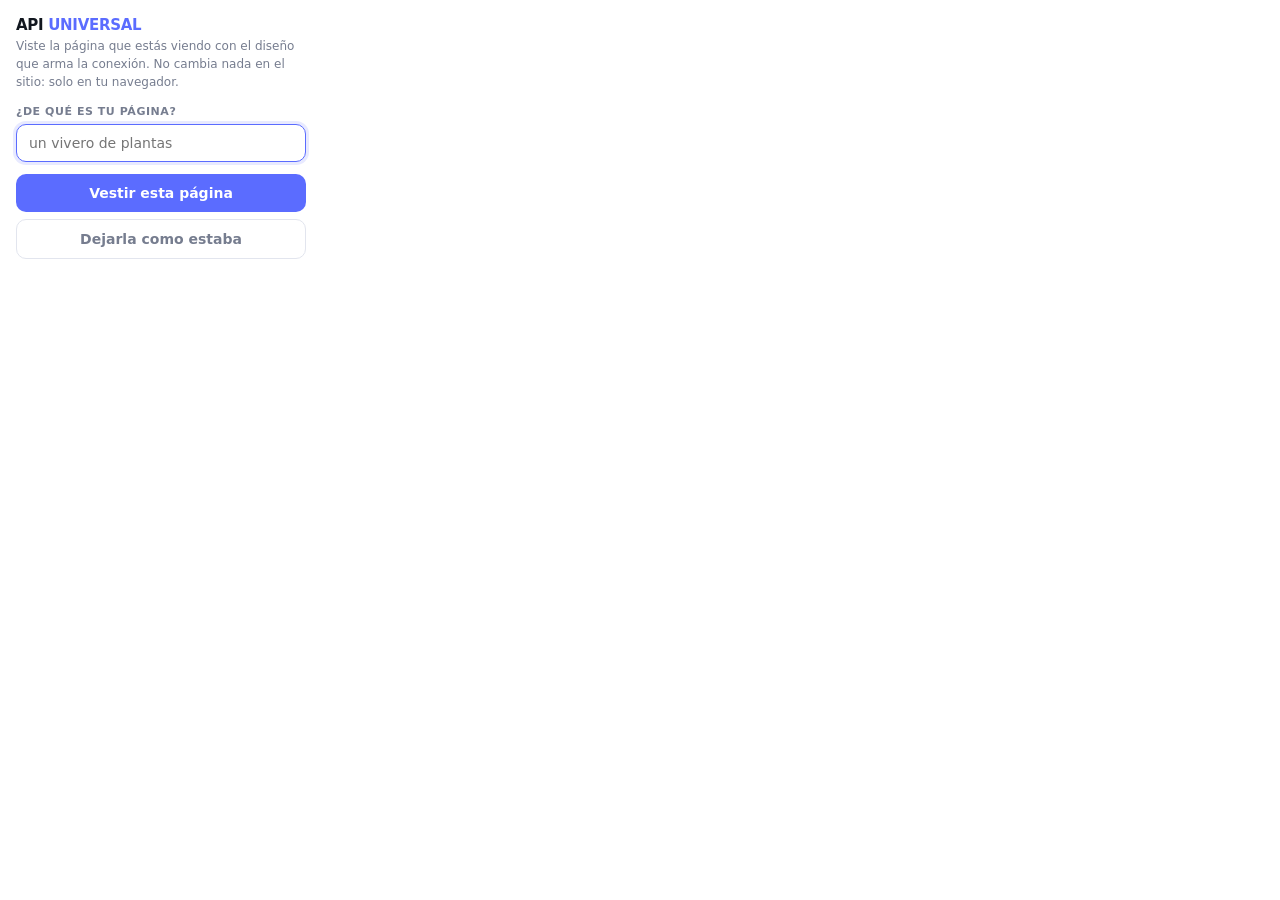
==== extension/popup.html @ ba4dd259 "Extension que viste una pagina que ya existe" ====
<!doctype html>
<meta charset="utf-8">
<style>
  body{width:290px;margin:0;padding:16px;font:14px "Segoe UI",system-ui,sans-serif;color:#12171f}
  h1{font-size:15px;margin:0 0 3px;letter-spacing:-.02em}
  h1 span{color:#5b6cff}
  p{margin:0 0 14px;font-size:12px;color:#767d8f;line-height:1.5}
  label{display:block;font-size:11px;font-weight:700;color:#767d8f;margin-bottom:6px;
        text-transform:uppercase;letter-spacing:.05em}
  input{width:100%;box-sizing:border-box;padding:10px 12px;border:1px solid #e2e5ee;
        border-radius:10px;font:inherit;margin-bottom:12px}
  input:focus{outline:0;border-color:#5b6cff;box-shadow:0 0 0 3px rgba(91,108,255,.14)}
  button{width:100%;padding:11px;border:0;border-radius:10px;background:#5b6cff;color:#fff;
         font:inherit;font-weight:600;cursor:pointer;margin-bottom:7px}
  button:hover{filter:brightness(1.08)}
  button.gris{background:transparent;color:#767d8f;border:1px solid #e2e5ee}
  #msg{font-size:12px;color:#767d8f;line-height:1.45;margin:8px 0 0;min-height:16px}
</style>
<h1>API <span>UNIVERSAL</span></h1>
<p>Viste la página que estás viendo con el diseño que arma la conexión. No cambia nada
   en el sitio: solo en tu navegador.</p>
<label>¿De qué es tu página?</label>
<input id="tema" placeholder="un vivero de plantas" autofocus>
<button id="vestir">Vestir esta página</button>
<button id="quitar" class="gris">Dejarla como estaba</button>
<p id="msg"></p>
<script src="popup.js"></script>
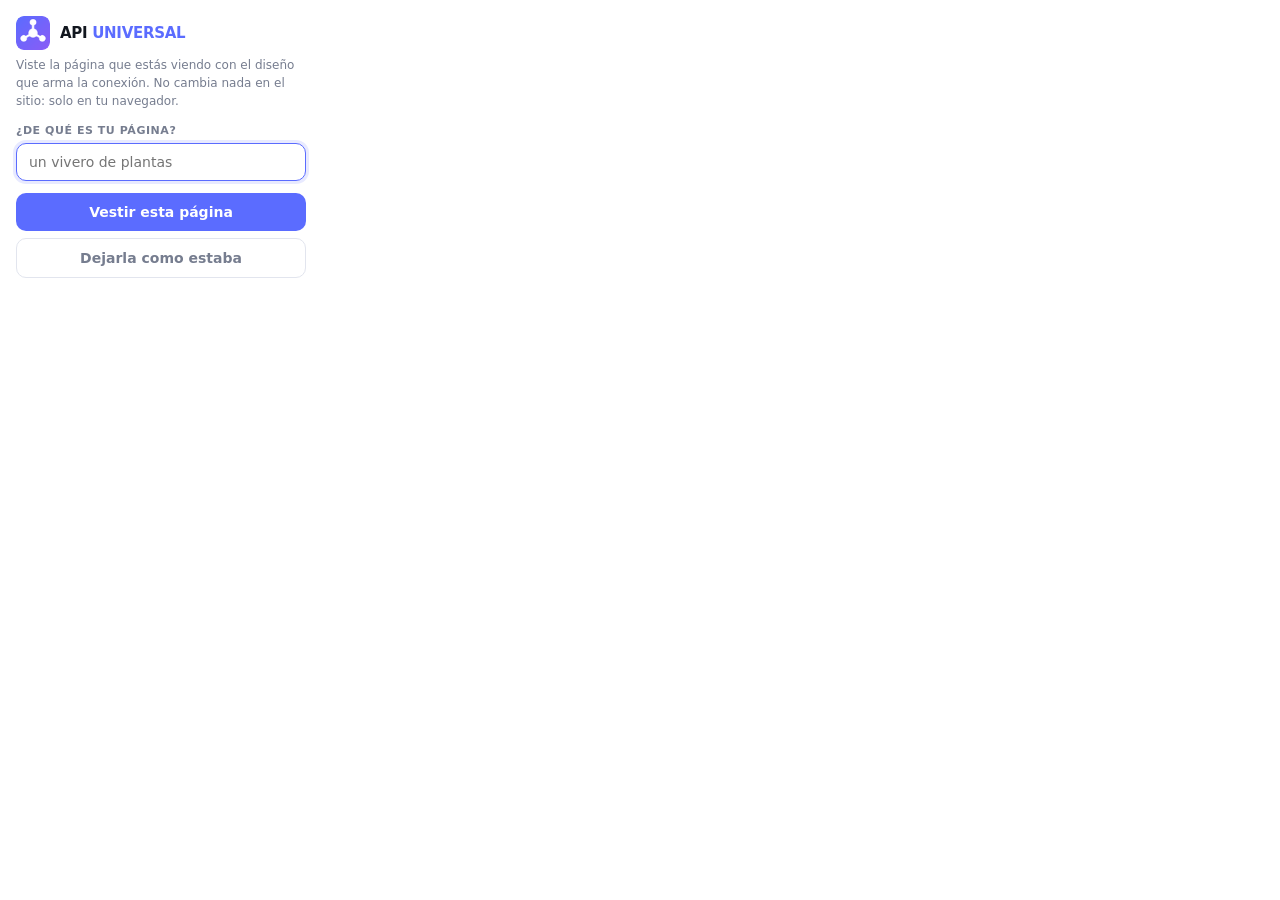
==== commit daebc27a: "Icono propio de la extension" ====
--- a/extension/popup.html
+++ b/extension/popup.html
@@ -2,7 +2,9 @@
 <meta charset="utf-8">
 <style>
   body{width:290px;margin:0;padding:16px;font:14px "Segoe UI",system-ui,sans-serif;color:#12171f}
-  h1{font-size:15px;margin:0 0 3px;letter-spacing:-.02em}
+  .cab{display:flex;align-items:center;gap:10px;margin-bottom:6px}
+  .cab img{border-radius:8px;display:block}
+  h1{font-size:15px;margin:0;letter-spacing:-.02em}
   h1 span{color:#5b6cff}
   p{margin:0 0 14px;font-size:12px;color:#767d8f;line-height:1.5}
   label{display:block;font-size:11px;font-weight:700;color:#767d8f;margin-bottom:6px;
@@ -16,7 +18,10 @@
   button.gris{background:transparent;color:#767d8f;border:1px solid #e2e5ee}
   #msg{font-size:12px;color:#767d8f;line-height:1.45;margin:8px 0 0;min-height:16px}
 </style>
-<h1>API <span>UNIVERSAL</span></h1>
+<div class="cab">
+  <img src="iconos/icono48.png" alt="" width="34" height="34">
+  <h1>API <span>UNIVERSAL</span></h1>
+</div>
 <p>Viste la página que estás viendo con el diseño que arma la conexión. No cambia nada
    en el sitio: solo en tu navegador.</p>
 <label>¿De qué es tu página?</label>
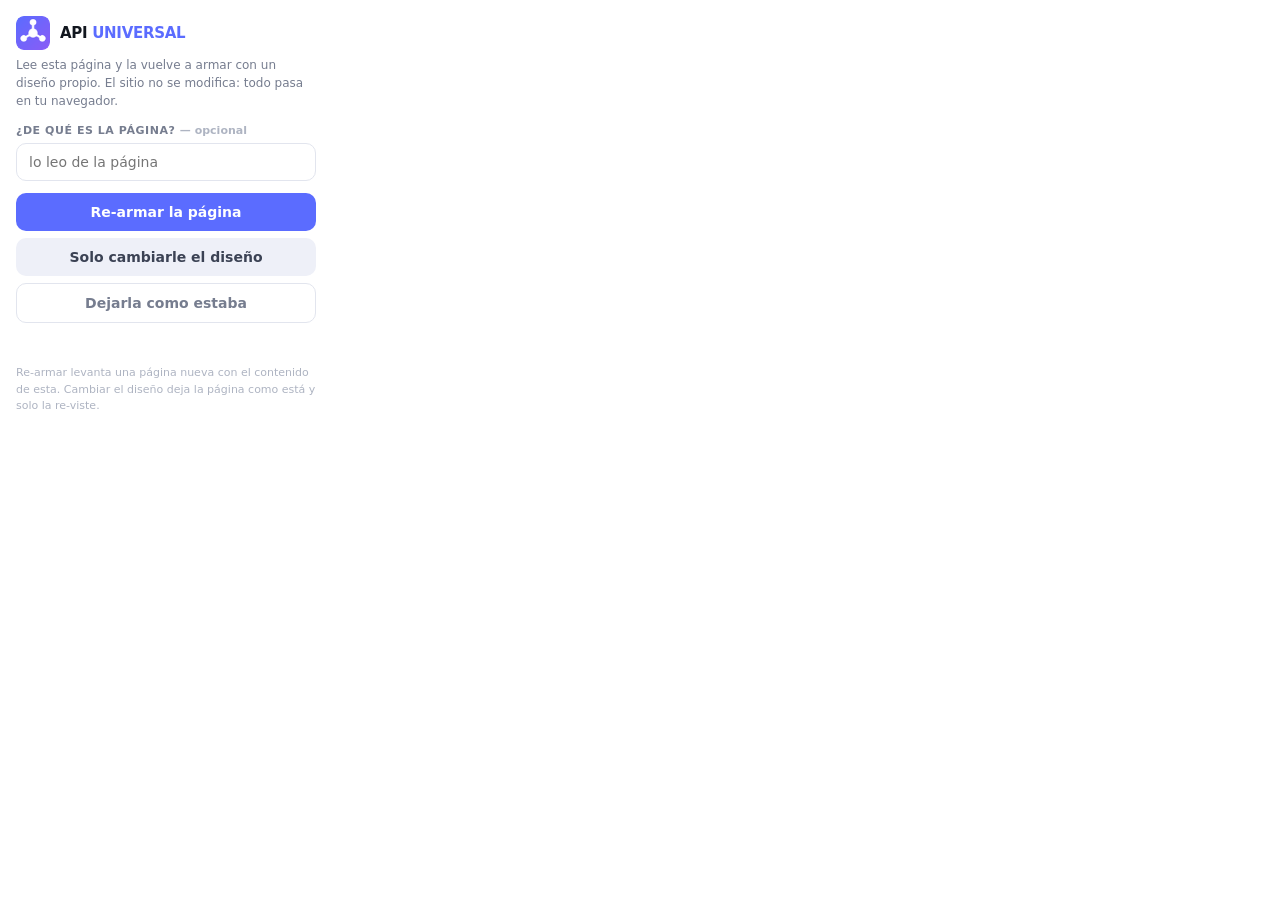
==== commit af2f07f6: "Re-armado de cualquier pagina, y el diseño se mide en vez de opinarse La extension ya no solo le cam" ====
--- a/extension/popup.html
+++ b/extension/popup.html
@@ -1,32 +1,42 @@
 <!doctype html>
 <meta charset="utf-8">
 <style>
-  body{width:290px;margin:0;padding:16px;font:14px "Segoe UI",system-ui,sans-serif;color:#12171f}
+  body{width:300px;margin:0;padding:16px;font:14px "Segoe UI",system-ui,sans-serif;color:#12171f}
   .cab{display:flex;align-items:center;gap:10px;margin-bottom:6px}
   .cab img{border-radius:8px;display:block}
   h1{font-size:15px;margin:0;letter-spacing:-.02em}
   h1 span{color:#5b6cff}
-  p{margin:0 0 14px;font-size:12px;color:#767d8f;line-height:1.5}
+  p.intro{margin:0 0 14px;font-size:12px;color:#767d8f;line-height:1.5}
   label{display:block;font-size:11px;font-weight:700;color:#767d8f;margin-bottom:6px;
         text-transform:uppercase;letter-spacing:.05em}
+  label b{font-weight:700;color:#aeb4c2;text-transform:none;letter-spacing:0}
   input{width:100%;box-sizing:border-box;padding:10px 12px;border:1px solid #e2e5ee;
         border-radius:10px;font:inherit;margin-bottom:12px}
   input:focus{outline:0;border-color:#5b6cff;box-shadow:0 0 0 3px rgba(91,108,255,.14)}
   button{width:100%;padding:11px;border:0;border-radius:10px;background:#5b6cff;color:#fff;
          font:inherit;font-weight:600;cursor:pointer;margin-bottom:7px}
-  button:hover{filter:brightness(1.08)}
+  button:hover:not(:disabled){filter:brightness(1.08)}
+  button:disabled{opacity:.5;cursor:default}
+  button.claro{background:#eef0f8;color:#3b4254}
   button.gris{background:transparent;color:#767d8f;border:1px solid #e2e5ee}
-  #msg{font-size:12px;color:#767d8f;line-height:1.45;margin:8px 0 0;min-height:16px}
+  .pie{font-size:11px;color:#aeb4c2;line-height:1.5;margin:10px 0 0}
+  #msg{font-size:12px;color:#767d8f;line-height:1.45;margin:9px 0 0;min-height:16px}
+  #msg.malo{color:#c0392b}
 </style>
 <div class="cab">
   <img src="iconos/icono48.png" alt="" width="34" height="34">
   <h1>API <span>UNIVERSAL</span></h1>
 </div>
-<p>Viste la página que estás viendo con el diseño que arma la conexión. No cambia nada
-   en el sitio: solo en tu navegador.</p>
-<label>¿De qué es tu página?</label>
-<input id="tema" placeholder="un vivero de plantas" autofocus>
-<button id="vestir">Vestir esta página</button>
+<p class="intro">Lee esta página y la vuelve a armar con un diseño propio.
+   El sitio no se modifica: todo pasa en tu navegador.</p>
+
+<label>¿De qué es la página? <b>— opcional</b></label>
+<input id="tema" placeholder="lo leo de la página">
+
+<button id="rearmar">Re-armar la página</button>
+<button id="vestir" class="claro">Solo cambiarle el diseño</button>
 <button id="quitar" class="gris">Dejarla como estaba</button>
 <p id="msg"></p>
+<p class="pie">Re-armar levanta una página nueva con el contenido de esta.
+   Cambiar el diseño deja la página como está y solo la re-viste.</p>
 <script src="popup.js"></script>
